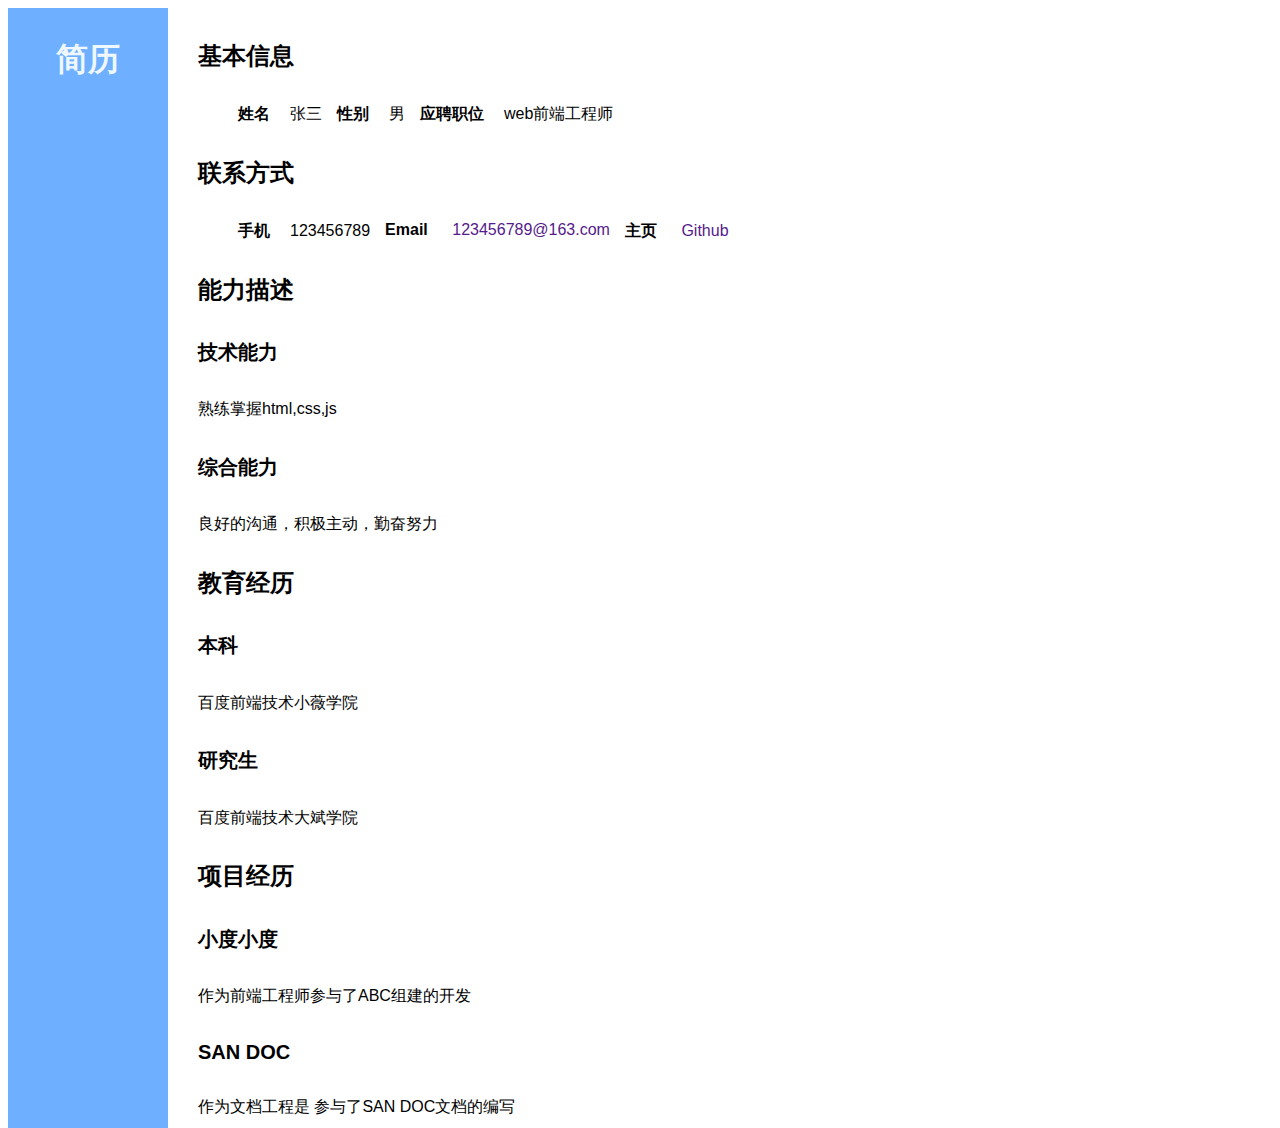
==== day4/resume.html @ 9bddf264 "day4 resume" ====
<!DOCTYPE html>
<html lang="en">
<head>
    <meta charset="UTF-8">
    <meta name="viewport" content="width=device-width, initial-scale=1.0">
    <meta http-equiv="X-UA-Compatible" content="ie=edge">
    <title>resume</title>
    <!-- <link rel="stylesheet" href="css/style_1.css"> -->
    <link rel="stylesheet" href="css/style_2.css">
    <!-- <link rel="stylesheet" href="css/style_3.css"> -->
</head>
<body>
    <div class="title">简历</div>
    <div class="container">
        <div>
            <h4>基本信息</h4>
            <section>
                <ul>
                    <li><span>姓名</span>张三</li>
                    <li><span>性别</span>男</li>
                    <li><span>应聘职位</span>web前端工程师</li>
                </ul>
                
            </section>
            <div class="clear"></div>
        </div>

        <div>
            <h4>联系方式</h4>
            <section>
                <ul>
                    <li><span>手机</span>123456789</li>
                    <li>
                        <span>Email</span>
                        <a href="">123456789@163.com</a>
                    </li>
                    <li>
                        <span>主页</span>
                        <a href="">Github</a>
                    </li>
                </ul>
                
            </section>
            <div class="clear"></div>
        </div>

        <div>
            <h4>能力描述</h4>
            <section>
                <div>
                    <h5>技术能力</h5>
                    <div>熟练掌握html,css,js</div>
                </div>
                <div class="clear"></div>
                <div>
                    <h5>综合能力</h5>
                    <div>良好的沟通，积极主动，勤奋努力</div>
                </div>
                
            </section>
            <div class="clear"></div>
        </div>
        
        <div>
            <h4>教育经历</h4>
            
            <section>
                <div>
                    <h5>本科</h5>
                    <div>百度前端技术小薇学院</div>
                </div>
                <div class="clear"></div>
                <div>
                    <h5>研究生</h5>
                    <div>百度前端技术大斌学院</div>
                </div>
                
            </section>
            <div class="clear"></div>
        </div>

        <div>
            <h4>项目经历</h4>
            <section>
                <div>
                    <h5>小度小度</h5>
                    <div>作为前端工程师参与了ABC组建的开发</div>
                </div>
                <div class="clear"></div>
                <div>
                    <h5>SAN DOC</h5>
                    <div>作为文档工程是 参与了SAN DOC文档的编写</div>
                </div>
                
            </section>
            <div class="clear"></div>
        </div>

    </div>


</body>
</html>
---- day4/css/style_1.css ----
/* body{
    font-size: 20px;
    background-color: rgb(172, 55, 55);
} */

html{
    font-size: 10px;
    font-family: Arial, Helvetica, sans-serif;
    margin: 0px;
    padding: 0px;
}

body{
    font-size: 1.6rem;
}
.clear{
    clear: both;
}
a{
    text-decoration: none;
}
.title{
    
    font-size: 3.2rem;
    font-weight: bold;
}

h4{
    font-size: 2.4rem;
}

h5{
    font-size: 2.0rem;
}
ul{
    display: block;
    list-style-type: none;
    text-align: left;
}
ul>li{
    float: left;
    margin-right: 15px;
}
ul>li>span{
    font-weight: bold;
    padding-right: 20px;
}
---- day4/css/style_2.css ----
/* body{
    font-size: 20px;
    background-color: rgb(172, 55, 55);
} */

html{
    font-size: 10px;
    font-family: Arial, Helvetica, sans-serif;
    margin: 0px;
    padding: 0px;
}

body{
    font-size: 1.6rem;
}
.clear{
    clear: both;
}
a{
    text-decoration: none;
}
.title{
    
    font-size: 3.2rem;
    font-weight: bold;
    text-align: center;
    color: aliceblue;
    padding-top: 30px;
    float: left;
    width:160px;
    height: 1090px;
    max-width: 350px;
    background-color: rgb(110, 176, 255);
}

.container{
    float: left;
    padding-left: 30px;
}
h4{
    font-size: 2.4rem;
}

h5{
    font-size: 2.0rem;
}
ul{
    display: block;
    list-style-type: none;
    text-align: left;
}
ul>li{
    float: left;
    margin-right: 15px;
}
ul>li>span{
    font-weight: bold;
    padding-right: 20px;
}
---- day4/css/style_3.css ----
/* body{
    font-size: 20px;
    background-color: rgb(172, 55, 55);
} */

html{
    font-size: 10px;
    font-family: Arial, Helvetica, sans-serif;
    margin: 0px;
    padding: 0px;
}

body{
    font-size: 1.6rem;
    
}
.clear{
    clear: both;
}
a{
    text-decoration: none;
}
.container{
    width: 1200px;
    margin: 0px auto;
}
/*顶部*/
.title{
    width: 1200px;
    margin: 0px auto;
    /* padding-left: 30px; */
    text-indent: 15px;
    font-size: 1.8rem;
    font-weight: bold;
    text-align: left;
    line-height: 80px;
    color: rgb(255, 251, 251);
    /* width: 1200px; */
    height: 80px;
    background-color: rgba(8, 14, 8, 0.548);
}

.container>div{
    border: solid 1px rgba(0, 0, 0, 0.02);
    margin-bottom: 2px;
    background-color:rgb(214, 213, 213);
}

/* 内容左边 */
.container>div>h4{
    width: 100px;
    float: left;
    padding: 15px 0px 0px 30px;

    
    /* float: left; */
}
/* 内容右边 */
.container>div>section{
    float: left;
    background-color: #fff;
    width:1068px;
    
}
/* 个人信息模块 */

ul{
    list-style-type: none;
    padding-bottom: 46px;
}
ul>li{
    float: left;
    margin-right: 15px;
}
ul>li>span{
    font-weight: bold;
    padding-right: 20px;
}




/* 经历模块 */
section>div>h5{
    text-indent: 12px;
    float: left;
}
section>div>div{
    float: left;
    text-indent: 12px;
    padding-top: 15px;
    padding-top: 21px;
    padding-left: 20px;
}
/* 
h4{
    font-size: 2.4rem;
}

h5{
    font-size: 2.0rem;
}
ul{
    display: block;
    list-style-type: none;
    text-align: left;
}
ul>li{
    float: left;
    margin-right: 15px;
}
ul>li>span{
    font-weight: bold;
    padding-right: 20px;
} */
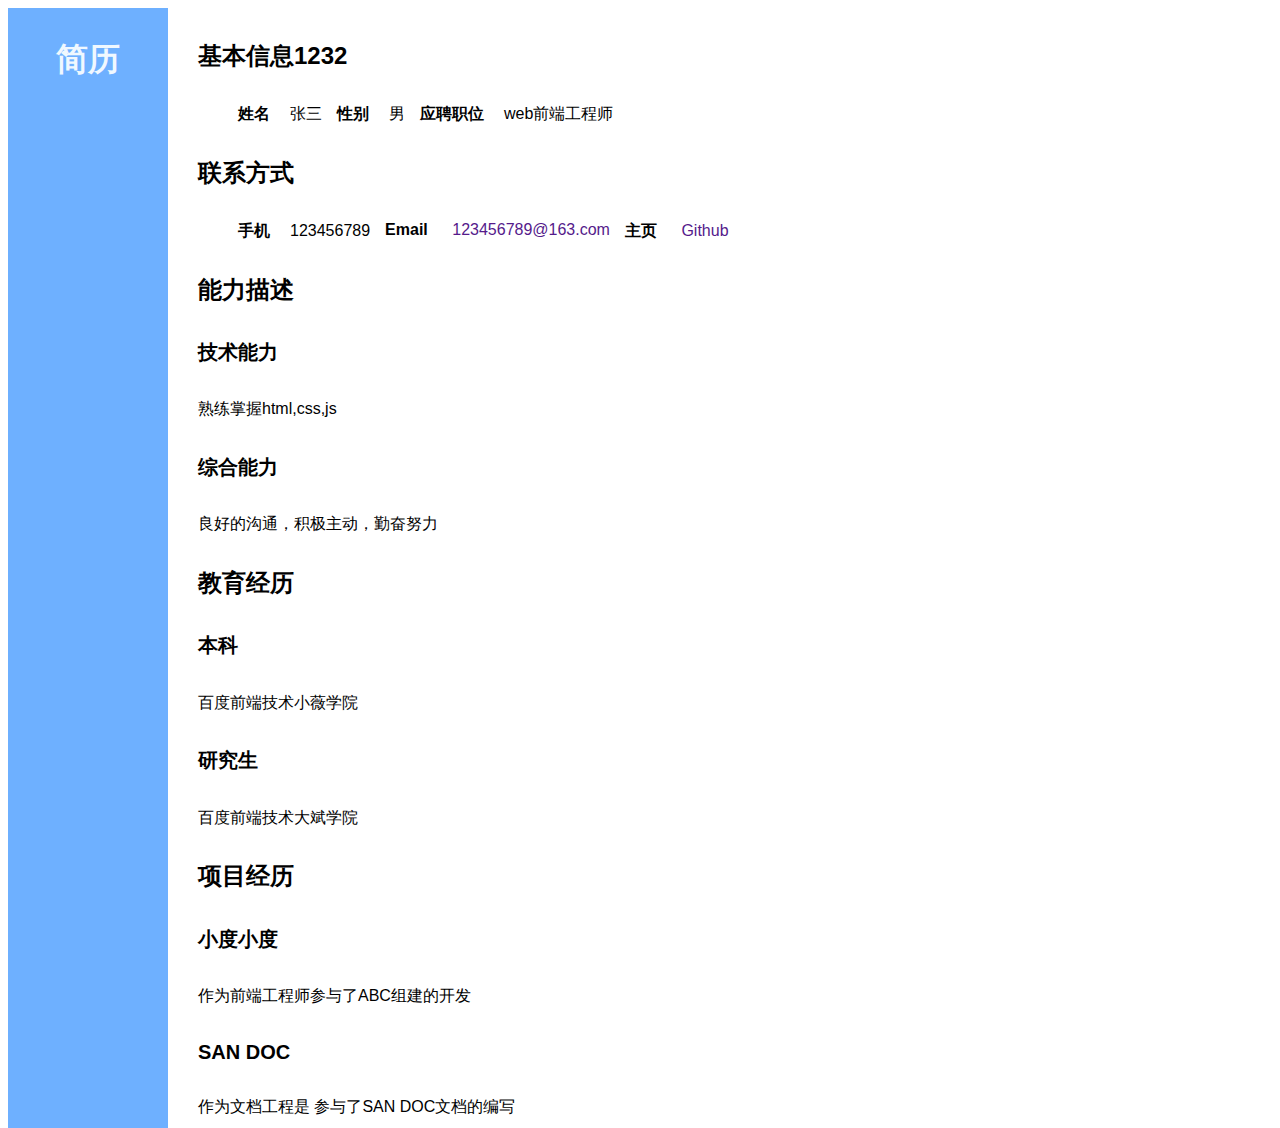
==== commit 1ffc2ba8: "01" ====
--- a/day4/resume.html
+++ b/day4/resume.html
@@ -13,7 +13,7 @@
     <div class="title">简历</div>
     <div class="container">
         <div>
-            <h4>基本信息</h4>
+            <h4>基本信息1232</h4>
             <section>
                 <ul>
                     <li><span>姓名</span>张三</li>
